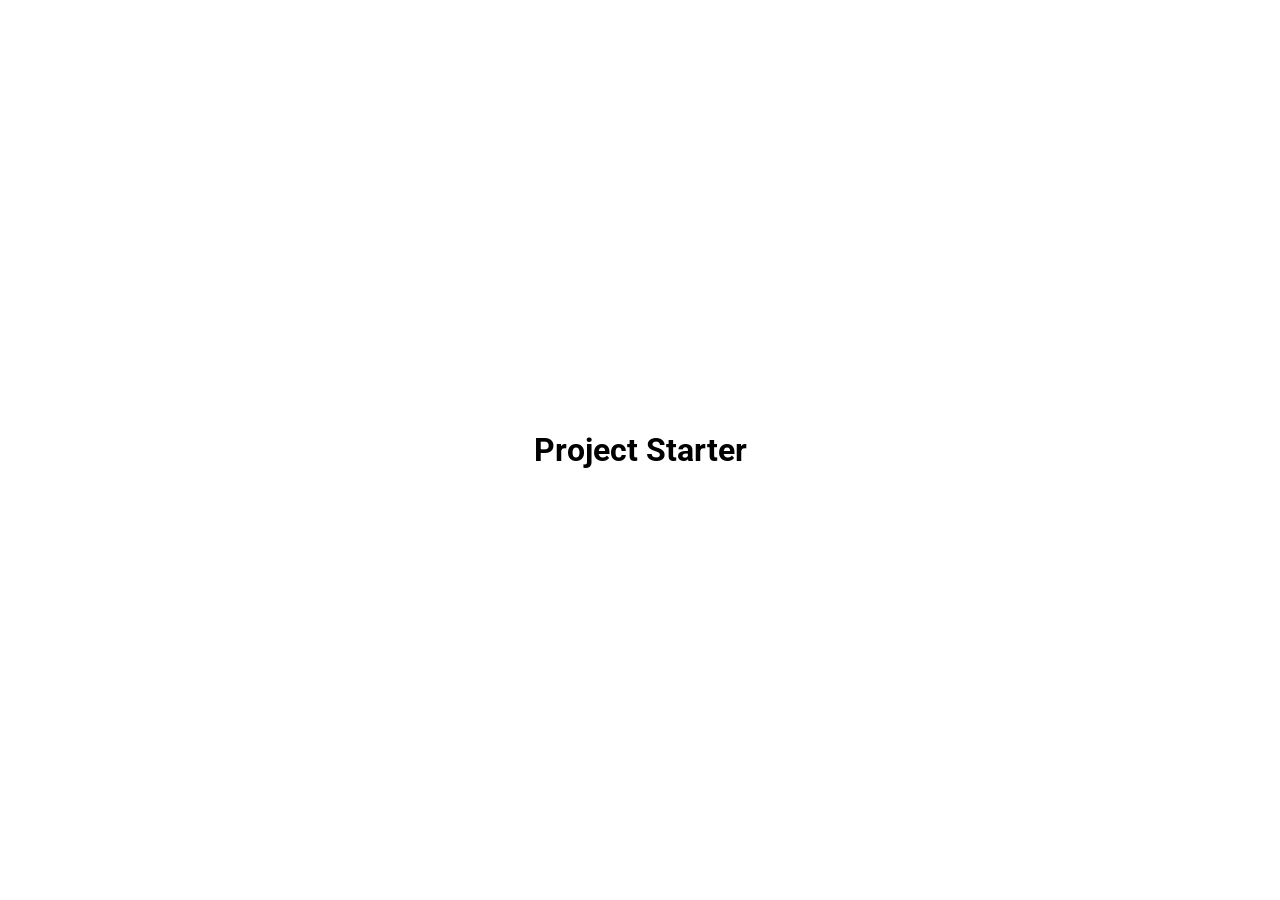
==== project2_progress-steps/index.html @ 860d30f2 "Add starter files to the project2" ====
<!DOCTYPE html>
<html lang="en">
<head>
    <meta charset="UTF-8">
    <meta http-equiv="X-UA-Compatible" content="IE=edge">
    <meta name="viewport" content="width=device-width, initial-scale=1.0">
    <!-- <link rel="stylesheet" href="https://cdnjs.cloudflare.com/ajax/libs/font-awesome/6.7.2/css/all.min.css" integrity="sha512-Evv84Mr4kqVGRNSgIGL/F/aIDqQb7xQ2vcrdIwxfjThSH8CSR7PBEakCr51Ck+w+/U6swU2Im1vVX0SVk9ABhg==" crossorigin="anonymous" referrerpolicy="no-referrer" /> -->
    <link rel="stylesheet" href="styles.css">
    <title>Progress Steps</title>
</head>
<body>
    <h1>Project Starter</h1>

    <script src=""></script>
</body>
</html>
---- project2_progress-steps/styles.css ----
@import url('https://fonts.googleapis.com/css2?family=Roboto:ital,wght@0,100..900;1,100..900&display=swap');

* {
    box-sizing: border-box;
}

body {
    font-family: 'Roboto', sans-serif;
    display: flex;
    flex-direction: column;
    align-items: center;
    justify-content: center;
    height: 100vh;
    overflow: hidden;
    margin: 0;
}
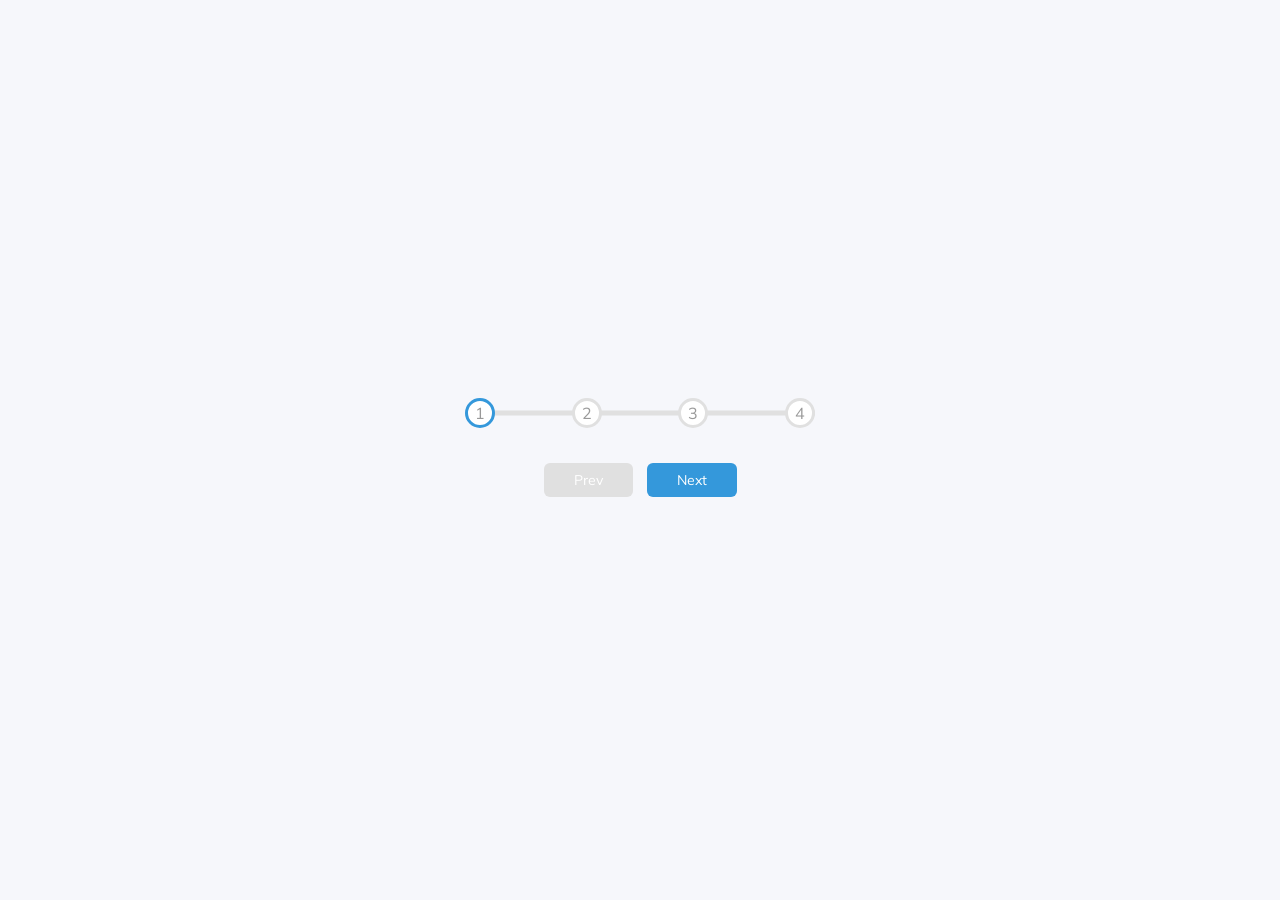
==== commit 6deb5620: "Add HTML stucture and styling to the project2" ====
--- a/project2_progress-steps/index.html
+++ b/project2_progress-steps/index.html
@@ -9,7 +9,17 @@
     <title>Progress Steps</title>
 </head>
 <body>
-    <h1>Project Starter</h1>
+    <div class="container">
+        <div class="progress-container">
+            <div class="progress-line"></div>
+            <div class="circle active">1</div>
+            <div class="circle">2</div>
+            <div class="circle">3</div>
+            <div class="circle">4</div>
+        </div>
+        <button class="btn" id="prev" disabled>Prev</button>
+        <button class="btn">Next</button>
+    </div>
 
     <script src=""></script>
 </body>
--- a/project2_progress-steps/styles.css
+++ b/project2_progress-steps/styles.css
@@ -1,16 +1,98 @@
-@import url('https://fonts.googleapis.com/css2?family=Roboto:ital,wght@0,100..900;1,100..900&display=swap');
+@import url('https://fonts.googleapis.com/css?family=Muli&display=swap');
 
 * {
     box-sizing: border-box;
 }
 
+:root {
+    --line-border-fill: #3498db;
+    --line-border-empty: #e0e0e0;
+}
+
 body {
-    font-family: 'Roboto', sans-serif;
+    background: #f6f7fb;
+    font-family: 'Muli', sans-serif;
     display: flex;
-    flex-direction: column;
     align-items: center;
     justify-content: center;
     height: 100vh;
     overflow: hidden;
     margin: 0;
 }
+
+.container {
+    text-align: center;
+}
+
+.progress-container {
+    display: flex;
+    justify-content: space-between;
+    margin-bottom: 30px;
+    position: relative;
+    max-width: 100%;
+    width: 350px;
+}
+
+.progress-line {
+    height: 4px;
+    width: 0%;
+    background-color: var(--line-border-fill);
+    position: absolute;
+    top: 50%;
+    transform: translateY(-50%);
+    transition: 0.4s ease;
+    z-index: -1;
+}
+
+.progress-container::before {
+    content: '';
+    height: 5px;
+    width: 100%;
+    background-color: var(--line-border-empty);
+    position: absolute;
+    top: 50%;
+    transform: translateY(-50%);
+    z-index: -2;
+}
+
+.circle {
+    background-color: #fff;
+    color: #999;
+    width: 30px;
+    aspect-ratio: 1;
+    border: 3px solid var(--line-border-empty);
+    border-radius: 50%;
+    display: flex;
+    align-items: center;
+    justify-content: center;
+    transition: 0.4s ease;
+}
+
+.circle.active {
+    border-color: var(--line-border-fill);
+}
+
+.btn {
+    background: var(--line-border-fill);
+    color: #fff;
+    font-size: 14px;
+    font-family: inherit;
+    padding: 8px 30px;
+    margin: 5px;
+    border-radius: 6px;
+    border: 0;
+    cursor: pointer;
+}
+
+.btn:active {
+    transform: scale(0.98);
+}
+
+.btn:focus {
+    outline: 0;
+}
+
+.btn:disabled {
+    background: var(--line-border-empty);
+    cursor: not-allowed;
+}
